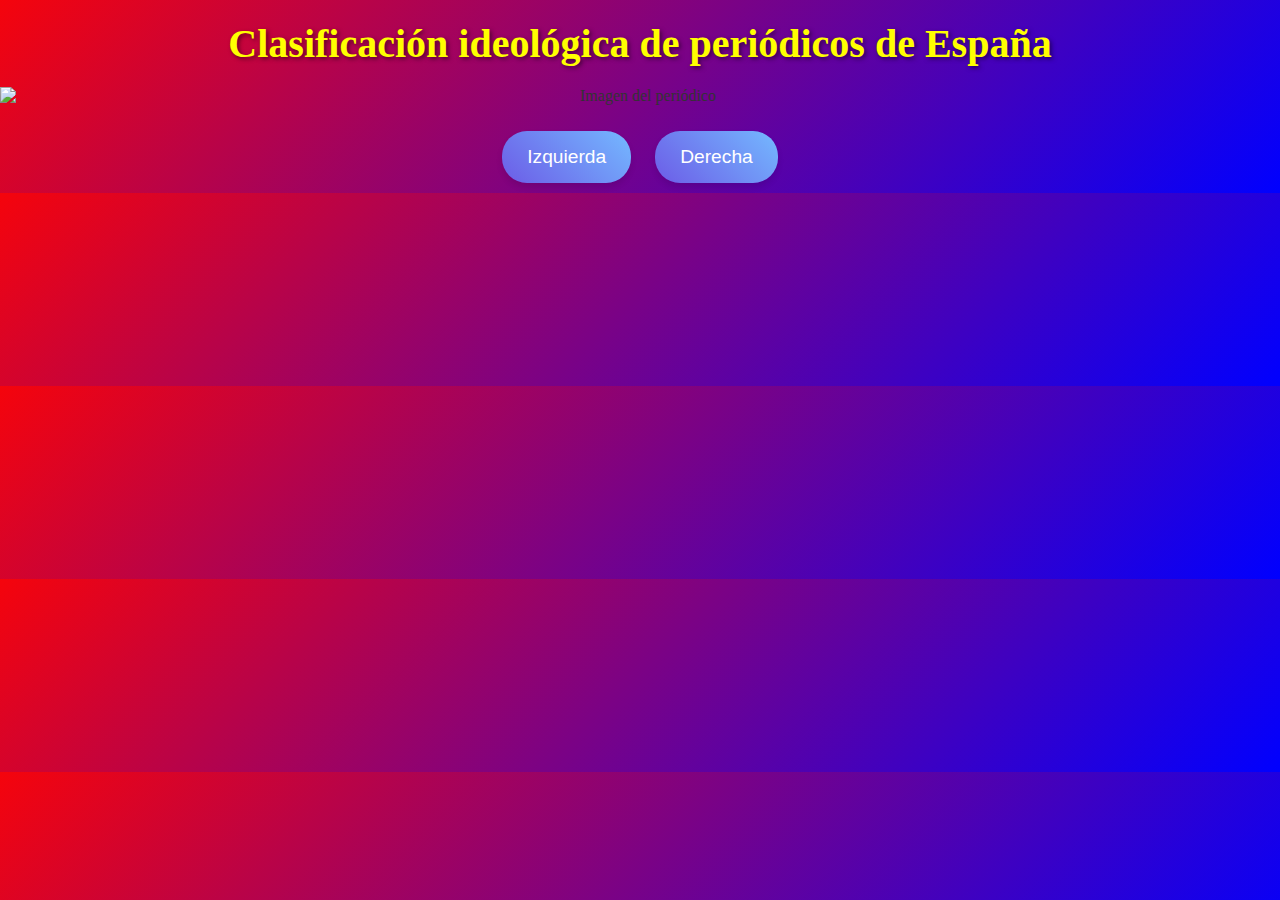
==== Indexconjson.html @ c6380450 "Add files via upload" ====
<!DOCTYPE html>
<html lang="es">
<head>
    <meta charset="UTF-8">
    <meta name="viewport" content="width=device-width, initial-scale=1.0">
    <title>Clasificación de periódicos de España</title>
    <link rel="stylesheet" href="styles2.css">
</head>
<body>
    <h1>Clasificación ideológica de periódicos de España</h1>
    <div id="contenido-periodico">
        <h2 id="titulo-periodico"></h2>
        <img id="imagen-periodico" alt="Imagen del periódico" style="max-width: 100%; display: block;">
        <p id="contenido-texto"></p>
    </div>
    <button onclick="respuestaUsuario('Izquierda')">Izquierda</button>
    <button onclick="respuestaUsuario('Derecha')">Derecha</button>
    <div id="comentario"></div>
    <div id="mensaje-final"></div>

    <script>
        let periodicos = [];
        let currentIndex = 0;

        // Fetch JSON data
        fetch('periodicos.json')
            .then(response => {
                if (!response.ok) {
                    throw new Error('Failed to fetch JSON data.');
                }
                return response.json();
            })
            .then(data => {
                periodicos = data;
                mostrarPeriodico(); // Start with the first article
            })
            .catch(error => {
                console.error('Error loading JSON:', error);
            });

        function mostrarPeriodico() {
            if (currentIndex >= periodicos.length) return;

            const periodico = periodicos[currentIndex];
            document.getElementById("titulo-periodico").textContent = periodico.title;
            document.getElementById("imagen-periodico").src = periodico.image;
            document.getElementById("imagen-periodico").alt = `Imagen de ${periodico.title}`;
            document.getElementById("contenido-texto").textContent = periodico.content;
        }

        function respuestaUsuario(opcion) {
            const periodico = periodicos[currentIndex];
            const comentarioDiv = document.getElementById("comentario");

            if (opcion === periodico.classification) {
                comentarioDiv.innerHTML = `
                    ✅ ¡Correcto!
                    <br>
                    <img src="https://media1.tenor.com/m/MRM58hVWgn4AAAAd/cristiano-cristiano-ronaldo.gif" alt="Cristiano SIU" style="max-width: 400px;">
                `;
                comentarioDiv.style.color = "green";
            } else {
                comentarioDiv.innerHTML = `
                    ❌ ¡Incorrecto!
                    <br>
                    <img src="https://media.tenor.com/9_R-1X9M2tcAAAAM/hyutism-soccer-crying.gif" alt="Cristiano Sad" style="max-width: 800px;">
                `;
                comentarioDiv.style.color = "red";
            }

            comentarioDiv.style.display = "block";

            setTimeout(() => {
                comentarioDiv.style.display = "none";
                currentIndex++;
                if (currentIndex < periodicos.length) {
                    mostrarPeriodico();
                } else {
                    const mensajeFinal = document.getElementById("mensaje-final");
                    mensajeFinal.textContent = "¡Has clasificado todos los artículos!";
                    mensajeFinal.style.display = "block";

                    const restartButton = document.createElement('button');
                    restartButton.textContent = 'Reiniciar';
                    restartButton.onclick = () => location.reload();
                    restartButton.style.marginTop = "20px";
                    mensajeFinal.appendChild(restartButton);
                    
                    document.querySelectorAll("button").forEach(btn => btn.style.display = "none");
                }
            }, 2000);
        }
    </script>
</body>
</html>
---- styles2.css ----
/* Estilo de body*/
body {
    background: linear-gradient(135deg, #f5040c, blue);
    font-family: 'Times New Roman', cursive, sans-serif;
    margin: 0;
    padding: 0;
    text-align: center;
    color: #333;
}

/* Estilo del header */
h1 {
    font-size: 2.5em;
    color: yellow;
    text-shadow: 2px 2px 4px rgba(0, 0, 0, 0.5);
    margin: 20px 0;
}

/* Estilo del newspaper */
.periodicos {
    background-color: white;
    padding: 15px 20px;
    border: 2px solid black;
    border-radius: 10px;
    display: inline-block;
    font-size: 1.8em;
    margin: 20px 0;
    color: black;
    animation: bounce 1s infinite alternate;
}

.peridicos:hover {
    transform: scale(1.05);
}

/* botones */
button {
    background: linear-gradient(45deg, #6c5ce7, #74b9ff);
    border: none;
    border-radius: 25px;
    color: white;
    padding: 15px 25px;
    font-size: 1.2em;
    margin: 10px;
    cursor: pointer;
    box-shadow: 0px 4px 6px rgba(0, 0, 0, 0.1);
    transition: transform 0.3s, background-color 0.3s;
}

button:hover {
    background: linear-gradient(60deg, red, blue);
    transform: scale(1.1);
}

.imagen-periodico {
    margin: 20px auto;
    display: block;
    max-width: 300px;
    border: #333;
    box-shadow: 0 6px 10px rgba(0, 0, 0, 0.2);
    transition: transform 0.3s;
}

.imagen-periodico:hover {
    transform: scale(1.05);
    box-shadow: 0 8px 15px rgba(0, 0, 0, 0.3);
}

#mensaje-final {
    display: none;
    font-size: 1.5em;
    color: yellow;
    text-shadow: 1px 1px 2px rgba(0, 0, 0, 0.5);
    margin: 10px 0;;
}
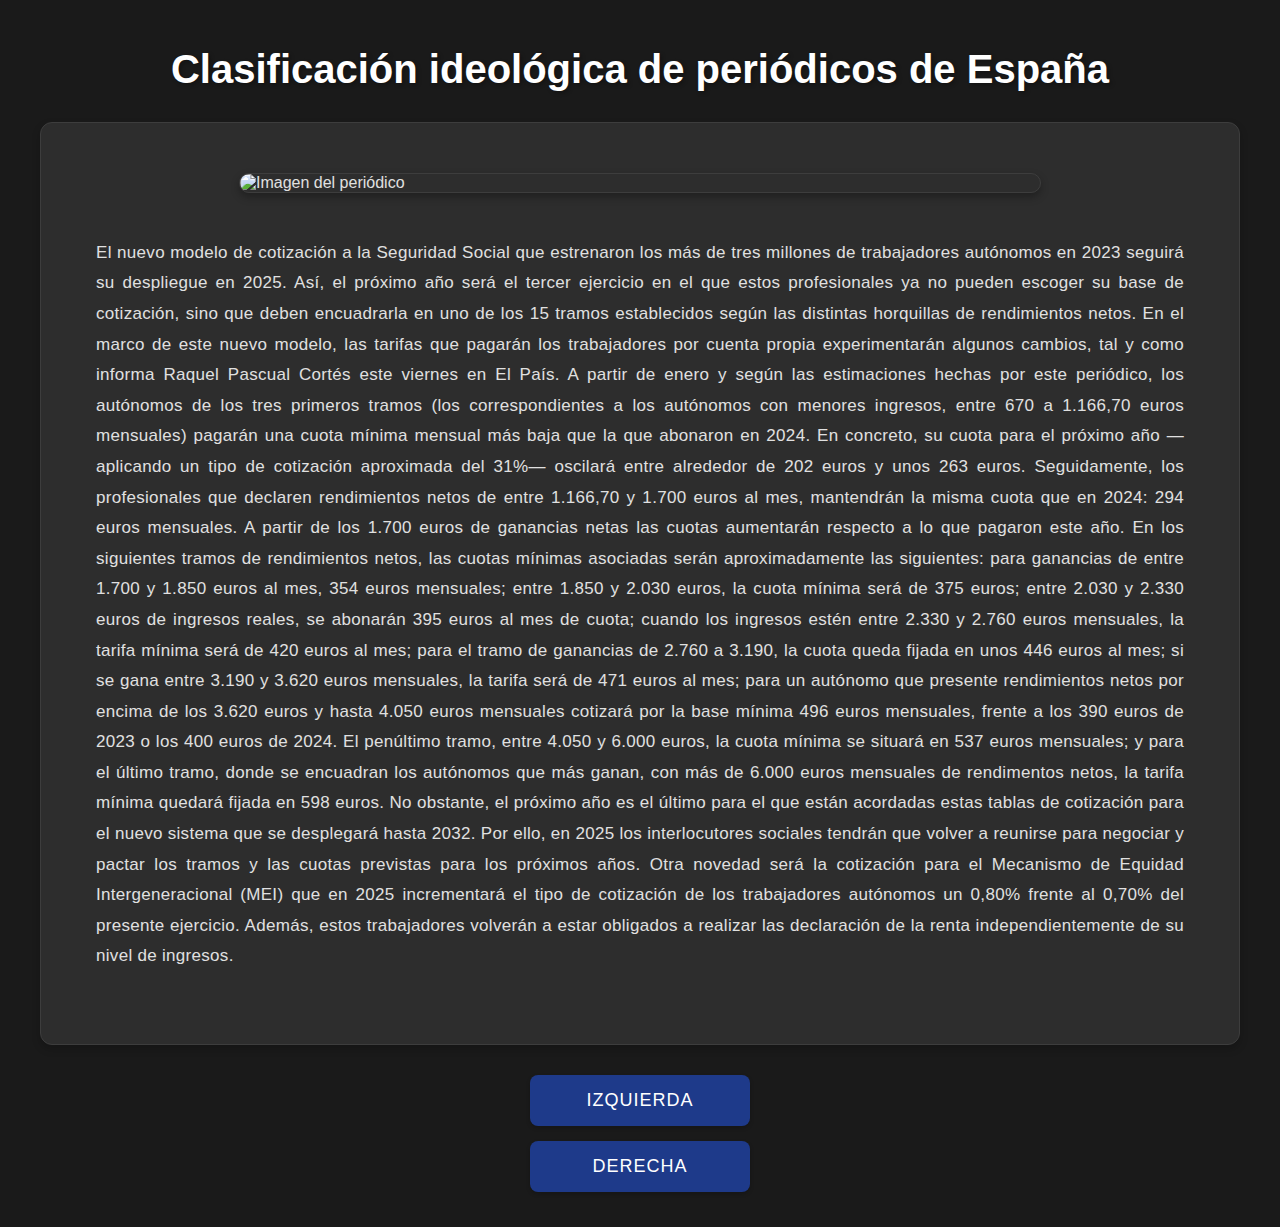
==== commit e36bb970: "Add files via upload" ====
--- a/Indexconjson.html
+++ b/Indexconjson.html
@@ -8,9 +8,11 @@
 </head>
 <body>
     <h1>Clasificación ideológica de periódicos de España</h1>
+    <div id="loading" style="display: none; text-align: center; padding: 20px;">
+        Cargando periódicos...
+    </div>
     <div id="contenido-periodico">
-        <h2 id="titulo-periodico"></h2>
-        <img id="imagen-periodico" alt="Imagen del periódico" style="max-width: 100%; display: block;">
+        <img id="imagen-periodico" alt="Imagen del periódico" style="max-width: 800px; display: block; margin: 20px auto;">
         <p id="contenido-texto"></p>
     </div>
     <button onclick="respuestaUsuario('Izquierda')">Izquierda</button>
@@ -22,7 +24,7 @@
         let periodicos = [];
         let currentIndex = 0;
 
-        // Fetch JSON data
+        document.getElementById('loading').style.display = 'block';
         fetch('periodicos.json')
             .then(response => {
                 if (!response.ok) {
@@ -31,40 +33,47 @@
                 return response.json();
             })
             .then(data => {
-                periodicos = data;
-                mostrarPeriodico(); // Start with the first article
+                periodicos = data.sort(() => Math.random() - 0.5);
+                mostrarPeriodico();
             })
             .catch(error => {
                 console.error('Error loading JSON:', error);
+                document.body.innerHTML = "<h2>Error loading articles</h2>";
+            })
+            .finally(() => {
+                document.getElementById('loading').style.display = 'none';
             });
 
         function mostrarPeriodico() {
             if (currentIndex >= periodicos.length) return;
 
             const periodico = periodicos[currentIndex];
-            document.getElementById("titulo-periodico").textContent = periodico.title;
             document.getElementById("imagen-periodico").src = periodico.image;
-            document.getElementById("imagen-periodico").alt = `Imagen de ${periodico.title}`;
             document.getElementById("contenido-texto").textContent = periodico.content;
         }
 
         function respuestaUsuario(opcion) {
+            const buttons = document.querySelectorAll('button');
+            buttons.forEach(btn => btn.disabled = true);
+
             const periodico = periodicos[currentIndex];
             const comentarioDiv = document.getElementById("comentario");
 
             if (opcion === periodico.classification) {
                 comentarioDiv.innerHTML = `
-                    ✅ ¡Correcto!
-                    <br>
-                    <img src="https://media1.tenor.com/m/MRM58hVWgn4AAAAd/cristiano-cristiano-ronaldo.gif" alt="Cristiano SIU" style="max-width: 400px;">
-                `;
+                    <div style="font-size: 24px; margin: 20px;">
+                        ✅ ¡Correcto!
+                        <br>
+                        SIUUU, el articulo es sobre ${periodico.title}
+                    </div>`;
                 comentarioDiv.style.color = "green";
             } else {
                 comentarioDiv.innerHTML = `
-                    ❌ ¡Incorrecto!
-                    <br>
-                    <img src="https://media.tenor.com/9_R-1X9M2tcAAAAM/hyutism-soccer-crying.gif" alt="Cristiano Sad" style="max-width: 800px;">
-                `;
+                    <div style="font-size: 24px; margin: 20px;">
+                        ❌ ¡Incorrecto!
+                        <br>
+                        NOO, el articulo es sobre ${periodico.title}
+                    </div>`;
                 comentarioDiv.style.color = "red";
             }
 
@@ -75,21 +84,26 @@
                 currentIndex++;
                 if (currentIndex < periodicos.length) {
                     mostrarPeriodico();
+                    buttons.forEach(btn => btn.disabled = false);
                 } else {
                     const mensajeFinal = document.getElementById("mensaje-final");
                     mensajeFinal.textContent = "¡Has clasificado todos los artículos!";
                     mensajeFinal.style.display = "block";
 
-                    const restartButton = document.createElement('button');
-                    restartButton.textContent = 'Reiniciar';
-                    restartButton.onclick = () => location.reload();
-                    restartButton.style.marginTop = "20px";
-                    mensajeFinal.appendChild(restartButton);
-                    
-                    document.querySelectorAll("button").forEach(btn => btn.style.display = "none");
+                    if (!document.querySelector("#mensaje-final button")) {
+                        const restartButton = document.createElement('button');
+                        restartButton.textContent = 'Reiniciar';
+                        restartButton.onclick = () => location.reload();
+                        restartButton.style.marginTop = "20px";
+                        mensajeFinal.appendChild(restartButton);
+                    }
+
+                    document.querySelectorAll("button:not(#mensaje-final button)").forEach(btn => {
+                        btn.style.display = "none";
+                    });
                 }
-            }, 2000);
+            }, 4000);
         }
     </script>
 </body>
-</html>
+</html>--- a/styles2.css
+++ b/styles2.css
@@ -1,75 +1,141 @@
-/* Estilo de body*/
 body {
-    background: linear-gradient(135deg, #f5040c, blue);
-    font-family: 'Times New Roman', cursive, sans-serif;
-    margin: 0;
-    padding: 0;
-    text-align: center;
-    color: #333;
+    font-family: 'Segoe UI', Arial, sans-serif;
+    max-width: 1200px;
+    margin: 0 auto;
+    padding: 20px;
+    background-color: #1a1a1a;
+    color: #e0e0e0;
 }
 
-/* Estilo del header */
 h1 {
+    text-align: center;
+    color: #ffffff;
+    margin-bottom: 30px;
     font-size: 2.5em;
-    color: yellow;
-    text-shadow: 2px 2px 4px rgba(0, 0, 0, 0.5);
-    margin: 20px 0;
+    font-weight: 600;
+    text-shadow: 2px 2px 4px rgba(0, 0, 0, 0.3);
 }
 
-/* Estilo del newspaper */
-.periodicos {
-    background-color: white;
-    padding: 15px 20px;
-    border: 2px solid black;
-    border-radius: 10px;
-    display: inline-block;
-    font-size: 1.8em;
-    margin: 20px 0;
-    color: black;
-    animation: bounce 1s infinite alternate;
+#contenido-periodico {
+    background-color: #2d2d2d;
+    padding: 30px;
+    border-radius: 12px;
+    box-shadow: 0 4px 8px rgba(0, 0, 0, 0.2);
+    margin-bottom: 30px;
+    border: 1px solid #3d3d3d;
 }
 
-.peridicos:hover {
-    transform: scale(1.05);
+#contenido-texto {
+    line-height: 1.8;
+    color: #e0e0e0;
+    font-size: 17px;
+    text-align: justify;
+    padding: 25px;
+    letter-spacing: 0.3px;
 }
 
-/* botones */
 button {
-    background: linear-gradient(45deg, #6c5ce7, #74b9ff);
+    background-color: #1e3a8a;
+    color: white;
     border: none;
-    border-radius: 25px;
-    color: white;
-    padding: 15px 25px;
-    font-size: 1.2em;
-    margin: 10px;
+    padding: 15px 30px;
+    margin: 15px auto;
+    border-radius: 8px;
     cursor: pointer;
-    box-shadow: 0px 4px 6px rgba(0, 0, 0, 0.1);
-    transition: transform 0.3s, background-color 0.3s;
+    font-size: 18px;
+    font-weight: 500;
+    transition: all 0.3s ease;
+    display: block;
+    width: 220px;
+    text-transform: uppercase;
+    letter-spacing: 1px;
+    box-shadow: 0 2px 4px rgba(0, 0, 0, 0.2);
 }
 
 button:hover {
-    background: linear-gradient(60deg, red, blue);
-    transform: scale(1.1);
+    background-color: #2563eb;
+    transform: translateY(-2px);
+    box-shadow: 0 4px 8px rgba(0, 0, 0, 0.3);
 }
 
-.imagen-periodico {
-    margin: 20px auto;
-    display: block;
-    max-width: 300px;
-    border: #333;
-    box-shadow: 0 6px 10px rgba(0, 0, 0, 0.2);
-    transition: transform 0.3s;
+button:active {
+    transform: translateY(0);
 }
 
-.imagen-periodico:hover {
-    transform: scale(1.05);
-    box-shadow: 0 8px 15px rgba(0, 0, 0, 0.3);
+button:disabled {
+    background-color: #4b5563;
+    cursor: not-allowed;
+    transform: none;
+    box-shadow: none;
+}
+
+#comentario {
+    text-align: center;
+    margin: 25px 0;
+    padding: 20px;
+    border-radius: 8px;
+    font-size: 20px;
+    display: none;
+    background-color: #2d2d2d;
+    border: 1px solid #3d3d3d;
+    box-shadow: 0 2px 4px rgba(0, 0, 0, 0.2);
 }
 
 #mensaje-final {
+    text-align: center;
+    margin-top: 30px;
+    padding: 25px;
+    background-color: #1e3a8a;
+    color: white;
+    border-radius: 8px;
     display: none;
-    font-size: 1.5em;
-    color: yellow;
-    text-shadow: 1px 1px 2px rgba(0, 0, 0, 0.5);
-    margin: 10px 0;;
+    font-size: 22px;
+    box-shadow: 0 4px 8px rgba(0, 0, 0, 0.2);
+    animation: fadeIn 0.5s ease-in;
+}
+
+@keyframes fadeIn {
+    from { opacity: 0; transform: translateY(-20px); }
+    to { opacity: 1; transform: translateY(0); }
+}
+
+#mensaje-final button {
+    background-color: #1e40af;
+    margin-top: 20px;
+    width: 180px;
+}
+
+#mensaje-final button:hover {
+    background-color: #2563eb;
+}
+
+#loading {
+    font-size: 20px;
+    color: #e0e0e0;
+    text-align: center;
+    padding: 30px;
+    background-color: #2d2d2d;
+    border-radius: 8px;
+    margin: 20px 0;
+    border: 1px solid #3d3d3d;
+}
+
+#imagen-periodico {
+    border-radius: 12px;
+    box-shadow: 0 4px 8px rgba(0, 0, 0, 0.3);
+    width: 100%;
+    max-width: 800px;
+    height: auto;
+    display: block;
+    margin: 0 auto 20px;
+    border: 1px solid #3d3d3d;
+}
+
+/* Success and Error Colors */
+.correct {
+    color: #10b981 !important;
+}
+
+.incorrect {
+    color: #ef4444 !important;
 }